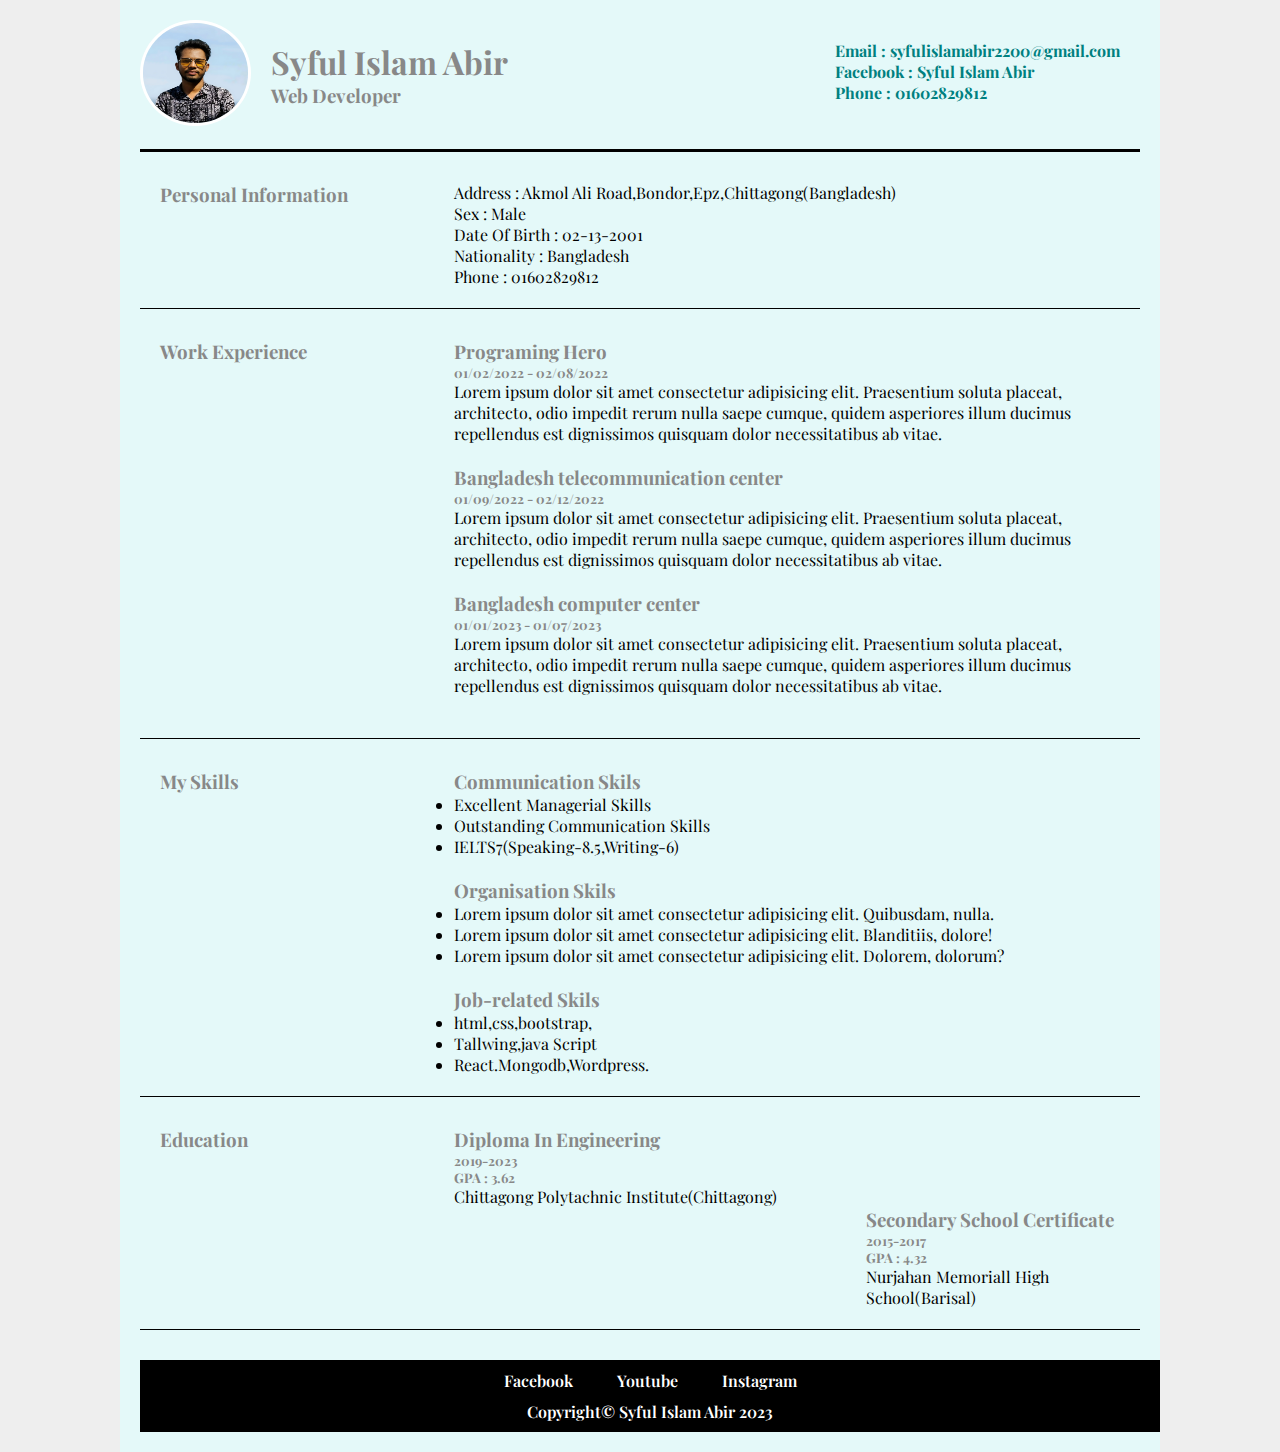
==== index.html @ 904317fd "some changes" ====
<!DOCTYPE html>
<html lang="en">
<head>
    <meta charset="UTF-8">
    <meta http-equiv="X-UA-Compatible" content="IE=edge">
    <meta name="viewport" content="width=device-width, initial-scale=1.0">
    <link rel="stylesheet" href="style.css">
    <link href="https://fonts.googleapis.com/css2?family=Playfair+Display&display=swap" rel="stylesheet">
    <title>Cv Project</title>
</head>
<body>

<!------- Container Start ------->
    <div class="container">

<!-------- Header Start --------->
        <header>
            <img class="Profile-image" src="/out. (3).jpg" alt="">
            <div class="heder-bio">
                <h1>Syful Islam Abir</h1>
                <h3>Web Developer</h3>
            </div>
            <div class="heder-contact">
                <p><a href="mailto:syfulislamabir2200@gamil.com">Email : syfulislamabir2200@gmail.com</a></p>
                <p><a href="https://www.facebook.com/">Facebook : Syful Islam Abir </a></p>
                <p><a href="tel:+01602829812">Phone : 01602829812</a></p>
            </div>
        </header>
    
<!-- clearing div -->
        <div class="div-clear">
        </div><br>
        <hr>
<!-------- Header End --------->


<!-------- Main Start --------->
        <main>
<!------ personal section start ------->
             <section class="personal section">
                    <div class="content">
                        <div class="div-left">
                            <h3>Personal Information</h3>
                        </div>
                        <div class="div-right">
                            <p>Address : Akmol Ali Road,Bondor,Epz,Chittagong(Bangladesh)</p>
                            <p>Sex : Male</p>
                            <p>Date Of Birth : 02-13-2001</p>
                            <p>Nationality : Bangladesh</p>
                            <p>Phone : 01602829812</p>
                        </div>
                    </div>
             </section>
<!-- clearing div -->
        <div class="div-clear">
        </div><br>
        <div class="common-hr">
        </div>
<!------ personal section end ------->

<!------ work section start ------->
            <section class="personal section">
                    <div class="content">
                        <div class="div-left">
                            <h3>Work Experience</h3>
                        </div>
                        <div class="div-right">
                            <h3>Programing Hero</h3>
                            <h5>01/02/2022 - 02/08/2022</h5>
                            <p>Lorem ipsum dolor sit amet consectetur adipisicing elit. Praesentium soluta placeat, architecto, odio impedit rerum nulla saepe cumque, quidem asperiores illum ducimus repellendus est dignissimos quisquam dolor necessitatibus ab vitae.</p><br>
                            <h3>Bangladesh telecommunication center</h3>
                            <h5>01/09/2022 - 02/12/2022</h5>
                            <p>Lorem ipsum dolor sit amet consectetur adipisicing elit. Praesentium soluta placeat, architecto, odio impedit rerum nulla saepe cumque, quidem asperiores illum ducimus repellendus est dignissimos quisquam dolor necessitatibus ab vitae.</p><br>
                            <h3>Bangladesh computer center</h3>
                            <h5>01/01/2023 - 01/07/2023</h5>
                            <p>Lorem ipsum dolor sit amet consectetur adipisicing elit. Praesentium soluta placeat, architecto, odio impedit rerum nulla saepe cumque, quidem asperiores illum ducimus repellendus est dignissimos quisquam dolor necessitatibus ab vitae.</p><br>        
                        </div>       
                    </div>
             </section>
<!-- clearing div -->
    <div class="div-clear">
    </div><br>
    <div class="common-hr">
    </div>

<section class="personal section">
                    <div class="content">
                        <div class="div-left">
                            <h3>My Skills</h3>
                        </div>
                        <div class="div-right">
                            <h3>Communication Skils</h3>
                            <ul>
                                <li>Excellent Managerial Skills</li>
                                <li>Outstanding Communication Skills</li>
                                <li>IELTS7(Speaking-8.5,Writing-6)</li>
                            </ul><br>
                            <h3>Organisation Skils</h3>
                            <ul>
                                <li>Lorem ipsum dolor sit amet consectetur adipisicing elit. Quibusdam, nulla.</li>
                                <li>Lorem ipsum dolor sit amet consectetur adipisicing elit. Blanditiis, dolore!</li>
                                <li>Lorem ipsum dolor sit amet consectetur adipisicing elit. Dolorem, dolorum?</li>
                            </ul><br>
                            <h3>Job-related Skils</h3>
                            <ul>
                                <li>html,css,bootstrap,</li>
                                <li>Tallwing,java Script</li>
                                <li>React.Mongodb,Wordpress.</li>
                            </ul>
                            </div>       
                    </div>
             </section>
<!-- clearing div -->
<div class="div-clear">
</div><br>
<div class="common-hr">

</div>
<section class="personal section">
                    <div class="content">
                        <div class="div-left">
                            <h3>Education</h3>
                        </div>
                        <div class="div-right"> 
                            <div class="edu-template-Left">
                                <h3>Diploma In Engineering </h3>
                                <h5>2019-2023</h5>
                                <h5>GPA : 3.62</h5>
                                <p>Chittagong Polytachnic Institute(Chittagong)</p>
                            </div>
                            <div class="edu-template-right">
                                <h3>Secondary School Certificate </h3>
                                <h5>2015-2017</h5>
                                <h5>GPA : 4.32</h5>
                                <p>Nurjahan Memoriall High School(Barisal)</p> 
                            </div><br>
                        </div>       
                    </div>
                    
             </section><!-- clearing div -->
             <div class="div-clear">
             </div><br>
             <div class="common-hr">
             
             </div>
</main>
<!-------- Main End --------->

<!-------- Footer Start --------->
        <footer>
            <div class="footer-div">
                <a href="https://www.facebook.com/" target="_blank">Facebook</a>
                <a href="https://www.youtube.com/" target="_blank">Youtube</a>
                <a href="https://www.instagram.com/" target="_blank">Instagram</a><br>
                <p>Copyright&copy; Syful Islam Abir 2023</p>
            </div>
        </footer>
<!-------- Footer End --------->
    </div>
<!------- Container End ------->
</body>
</html>
---- style.css ----
*{
    margin: 0;
    padding: 0%;
}

/*--------  Body start --------*/
body{
    background-color: #eee;
    font-family: 'Playfair Display', serif;
}
/*--------  Body end --------*/

/*--------  container start --------*/
.container{
    max-width: 1000px;
    background-color: #e4f9f9;
    margin: 0 auto;
    padding: 20px;

}
.Profile-image{
     height: 100px;
     width: 105px;
     border: 3px solid white;
     border-radius: 50%;
     float: left;
}
h1,h2,h3,h4,h5,h6{
    color: #888;
    
}
.heder-bio{
    float: left;
    padding: 20px;
}
.heder-contact{
    float: right;
    padding: 20px;
}
.heder-contact a{
    text-decoration: none;
    color: teal;
    font-weight: bold;
}
.heder-contact a:hover{
    text-decoration: underline;
    color: coral;
}

/*------ clearing div -----*/
.div-clear{
    clear: both;
}
hr{
    border: 3px solid black;
    border-bottom: none;
}
/*--------  container end --------*/

/*------ personal information start ------*/
.content{
    margin-bottom: 30px;
    margin-left: 20px;
}
.div-left{
    width: 30%;
    float: left;
}
.div-right{
    width: 70%;
    float: left;
}
.common-hr{
   border: 1px solid black;
   border-bottom: none;
   
}
.edu-template-left{
    float: left;
    width: 35%;
    
}
.edu-template-right{
    float: right;
    width: 40%;
}
.footer-div{
    background-color: black;
    text-align: center;
    padding: 10px;
    margin-top: 30px;
    width: 100%;
}
.footer-div a{
    text-decoration: none;
    margin: 20px;
    color: white;
    font-weight: 600;
}
.footer-div p{
    color: white;
    font-weight: 600;
    margin-top: 10px;
}
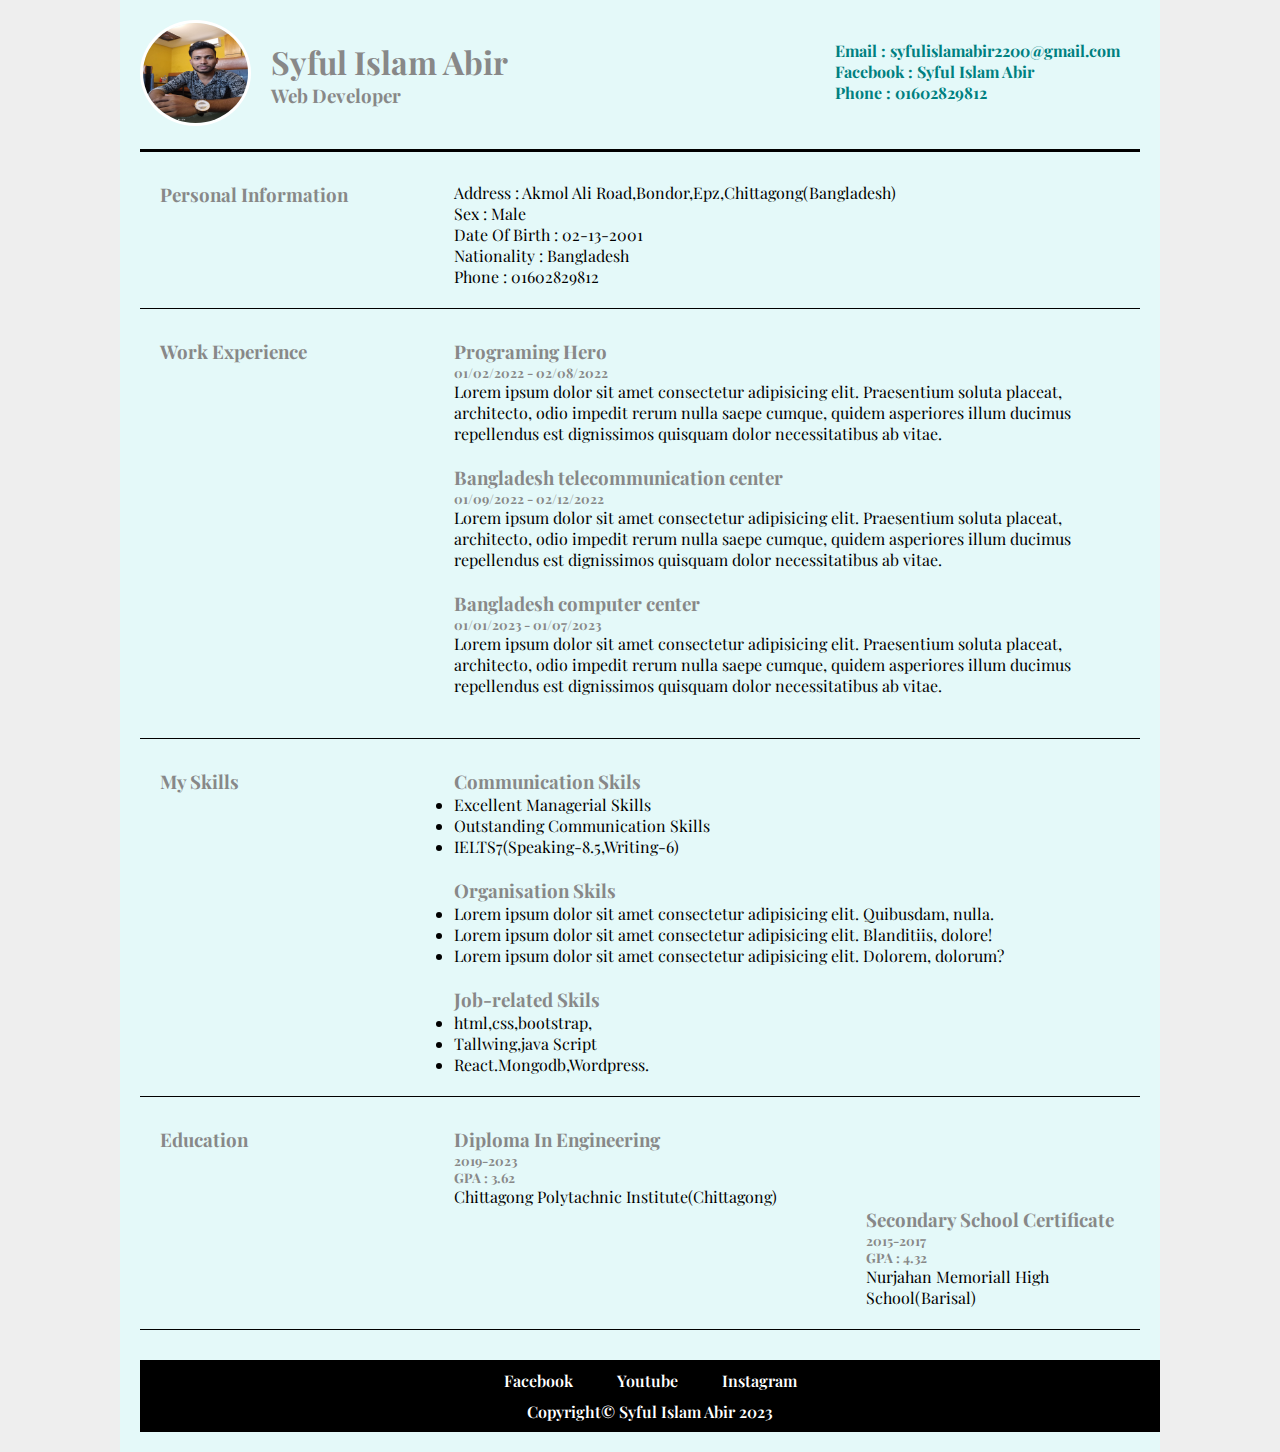
==== commit d174b9c5: "changes pic" ====
--- a/index.html
+++ b/index.html
@@ -15,7 +15,7 @@
 
 <!-------- Header Start --------->
         <header>
-            <img class="Profile-image" src="/out. (3).jpg" alt="">
+            <img class="Profile-image" src="/IMG-20211125-WA0013.jpg" alt="">
             <div class="heder-bio">
                 <h1>Syful Islam Abir</h1>
                 <h3>Web Developer</h3>
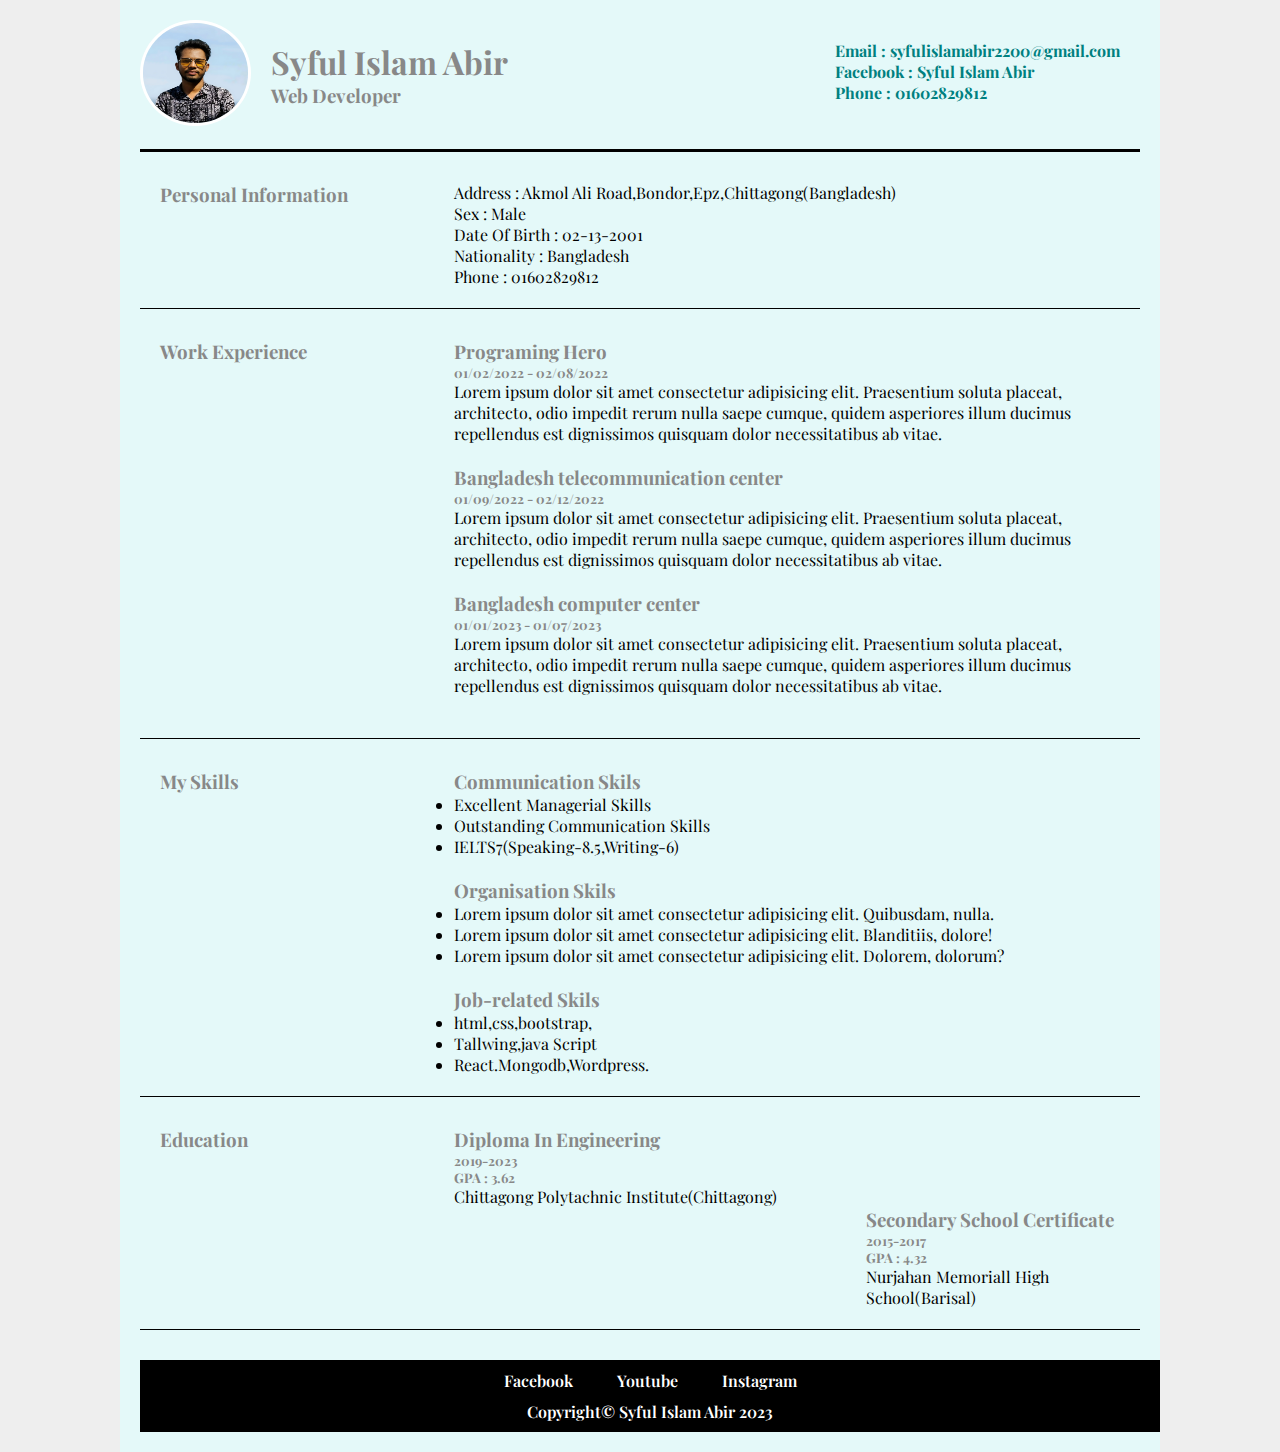
==== commit 6fd766a2: "changes" ====
--- a/index.html
+++ b/index.html
@@ -15,7 +15,7 @@
 
 <!-------- Header Start --------->
         <header>
-            <img class="Profile-image" src="/IMG-20211125-WA0013.jpg" alt="">
+            <img class="Profile-image" src="out. (3).jpg" alt="">
             <div class="heder-bio">
                 <h1>Syful Islam Abir</h1>
                 <h3>Web Developer</h3>
